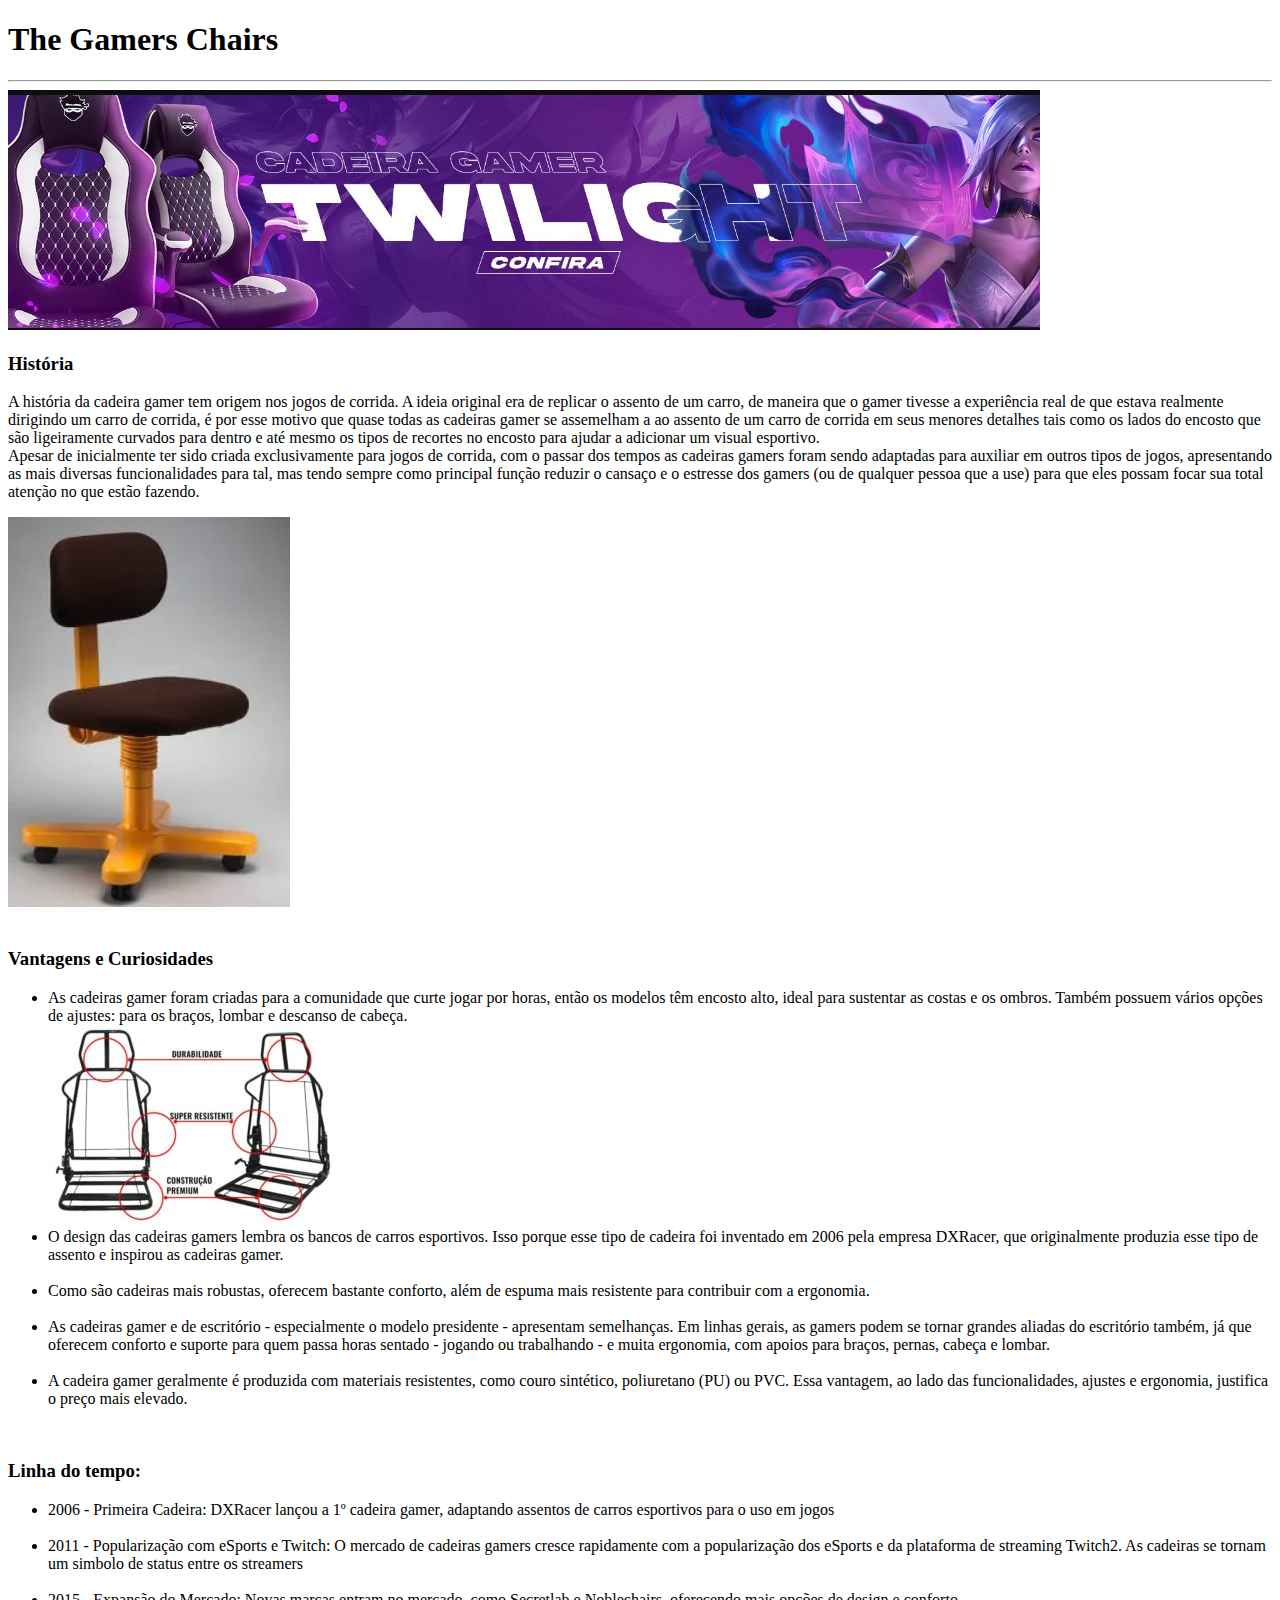
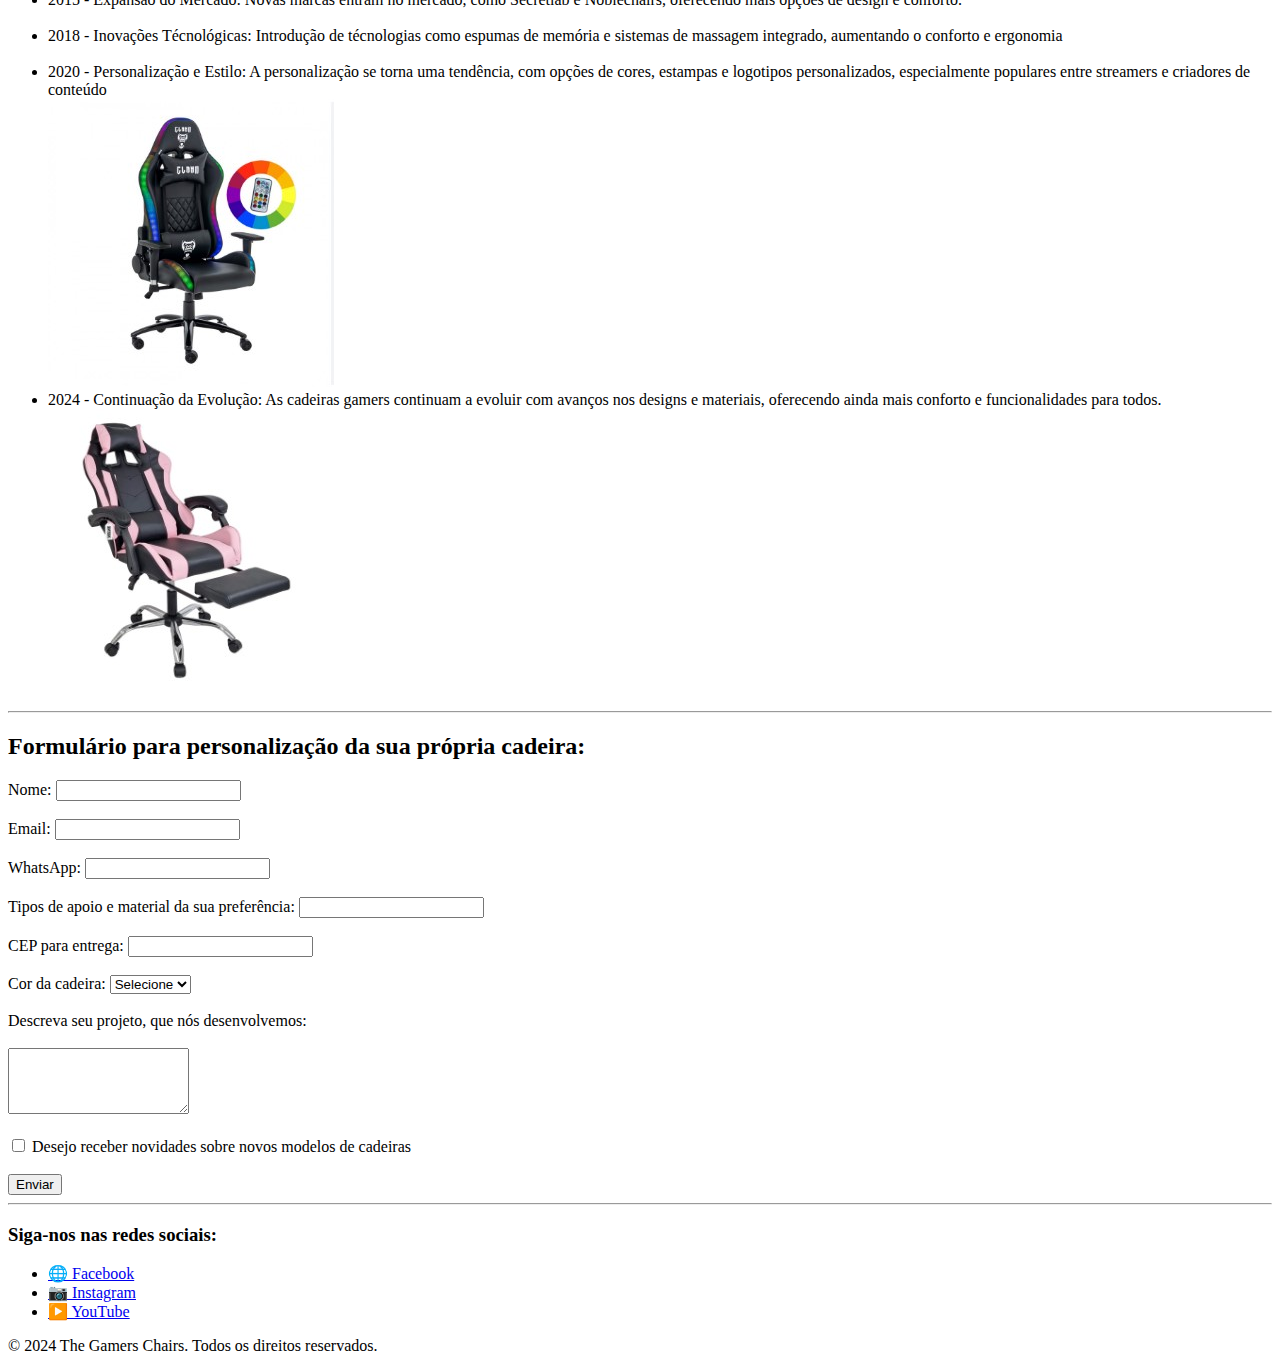
==== index2.html @ c68d02ce "Add files via upload" ====
<!DOCTYPE html>
<html lang="pt-br">

<head>
    <meta charset="UTF-8">
    <meta name="viewport" content="width=device-width, 
    initial-scale=1.0">

    <title>Gamers Chairs</title>
</head>

<body>
    <nav>
        <h1>The Gamers Chairs</h1>
        <hr>
        <img src="img.jpg" alt="Capa Gamer">

        <br>
        <p>
        <h3>História</h3>
        A história da cadeira gamer tem origem nos jogos de corrida. A ideia original era de replicar o assento de um
        carro, de maneira que o gamer tivesse a experiência real de que estava realmente dirigindo um carro de corrida,
        é por esse motivo que quase todas as cadeiras gamer se assemelham a ao assento de um carro de corrida em seus
        menores detalhes tais como os lados do encosto que são ligeiramente curvados para dentro e até mesmo os tipos de
        recortes no encosto para ajudar a adicionar um visual esportivo.
        <br> Apesar de inicialmente ter sido criada exclusivamente para jogos de corrida, com o passar dos tempos as
        cadeiras gamers foram sendo adaptadas para auxiliar em outros tipos de jogos, apresentando as mais diversas
        funcionalidades para tal, mas tendo sempre como principal função reduzir o cansaço e o estresse dos gamers (ou
        de qualquer pessoa que a use)
        para que eles possam focar sua total atenção no que estão fazendo.
        </p>
        <img src="Captura de tela 2024-09-20 233311.jpg" alt="">
    </nav>
    <br>
    <nav>
        <p>
        <h3>Vantagens e Curiosidades</h3>
        <ul>
            <li> As cadeiras gamer foram criadas para a comunidade que curte jogar por horas, então os modelos têm
                encosto alto, ideal para sustentar as costas e os ombros.
                Também possuem vários opções de ajustes: para os braços, lombar e descanso de cabeça.</li>

            <img src="Cadeira-Gamer-Raio-X-300x199-1.jpg" alt="Capa Gamer">
            <br>
            <li> O design das cadeiras gamers lembra os bancos de carros esportivos.
                Isso porque esse tipo de cadeira foi inventado em 2006 pela empresa DXRacer, que originalmente produzia
                esse tipo de assento e inspirou as cadeiras gamer.
            </li>
            <br>
            <li> Como são cadeiras mais robustas, oferecem bastante conforto, além de espuma mais resistente para
                contribuir com a ergonomia.</li>
            <br>
            <li> As cadeiras gamer e de escritório - especialmente o modelo presidente - apresentam semelhanças. Em
                linhas gerais, as gamers podem se tornar grandes aliadas do escritório também,
                já que oferecem conforto e suporte para quem passa horas sentado - jogando ou trabalhando - e muita
                ergonomia, com apoios para braços, pernas, cabeça e lombar.</li>
            <br>
            <li> A cadeira gamer geralmente é produzida com materiais resistentes, como couro sintético, poliuretano
                (PU) ou PVC.
                Essa vantagem, ao lado das funcionalidades, ajustes e ergonomia, justifica o preço mais elevado. </li>
        </ul>
        </p>
    </nav>
    <br>
    <p>
    <h3>Linha do tempo:</h3>

    <ul>
        <p>
            <li>2006 - Primeira Cadeira: DXRacer lançou a 1º cadeira gamer, adaptando assentos de carros esportivos para
                o uso em jogos </li>
            <br>
            <li>2011 - Popularização com eSports e Twitch: O mercado de cadeiras gamers cresce rapidamente com a
                popularização dos eSports e da plataforma de streaming Twitch2. As cadeiras se tornam um simbolo de
                status entre os streamers</li>
            <br>
            <li>2015 - Expansão do Mercado: Novas marcas entram no mercado, como Secretlab e Noblechairs, oferecendo
                mais opções de design e conforto.</li>
            <br>
            <li>2018 - Inovações Técnológicas: Introdução de técnologias como espumas de memória e sistemas de massagem
                integrado, aumentando o conforto e ergonomia</li>
            <br>
            <li>2020 - Personalização e Estilo: A personalização se torna uma tendência, com opções de cores, estampas e
                logotipos personalizados, especialmente populares entre streamers e criadores de conteúdo</li>
            <img src="cadeira_gamer_king_black_cl-ck047_cod._10531_2_c_pia.jpg" alt="">
            <br>
            <li>2024 - Continuação da Evolução: As cadeiras gamers continuam a evoluir com avanços nos designs e
                materiais, oferecendo ainda mais conforto e funcionalidades para todos.</li>
            <img src="Captura de tela 2024-09-20 232919.jpg" alt="">
        </p>
    </ul>

    </p>
    <hr>
    <h2>Formulário para personalização da sua própria cadeira:</h2>

    <form action="/enviar" method="Personalização">
        <label for="nome">Nome:</label>
        <input type="text" id="nome" name="nome" required>
        <br> <br>

        <label for="email">Email:</label>
        <input type="email" id="email" name="email" required>
        <br> <br>

        <label for="telefone">WhatsApp:</label>
        <input type="tel" id="telefone" name="telefone" required>
        <br> <br>

        <label for="MATERIAL">Tipos de apoio e material da sua preferência:</label>
        <input type="text" id="MATERIAL" name="MATERIAL" required>
        <br> <br>

        <label for="cidade">CEP para entrega:</label>
        <input type="text" id="cidade" name="cidade" required>
        <br> <br>

        <label for="Cor">Cor da cadeira:</label>
        <select id="cor" name="cor" required>
            <option value="">Selecione</option>
            <option value="RED">Vermelho</option>
            <option value="BLUE">Azul</option>
            <option value="BLACK">Preto</option>
            <option value="ETC">Outras</option>
        </select>
        <br> <br>

        <label for="mensagem">Descreva seu projeto, que nós desenvolvemos:</label>
        <br> <br>
        <textarea id="mensagem" name="mensagem" rows="4" required></textarea>
        <br> <br>
        <label for="newsletter">
            <input type="checkbox" id="newsletter" name="newsletter">
            Desejo receber novidades sobre novos modelos de cadeiras
        </label>
        <br> <br>
        <button type="submit">Enviar</button>
    </form>

</body>
<hr>
<footer>
    <h3>Siga-nos nas redes sociais:</h3>
    <ul class="social-icons">
        <li><a href="https://www.facebook.com" target="_blank">🌐 Facebook</a></li>
        <li><a href="https://www.instagram.com" target="_blank">📷 Instagram</a></li>
        <li><a href="https://www.youtube.com" target="_blank">▶️ YouTube</a></li>
    </ul>
    <p>&copy; 2024 The Gamers Chairs. Todos os direitos reservados.</p>
</footer>


</html>
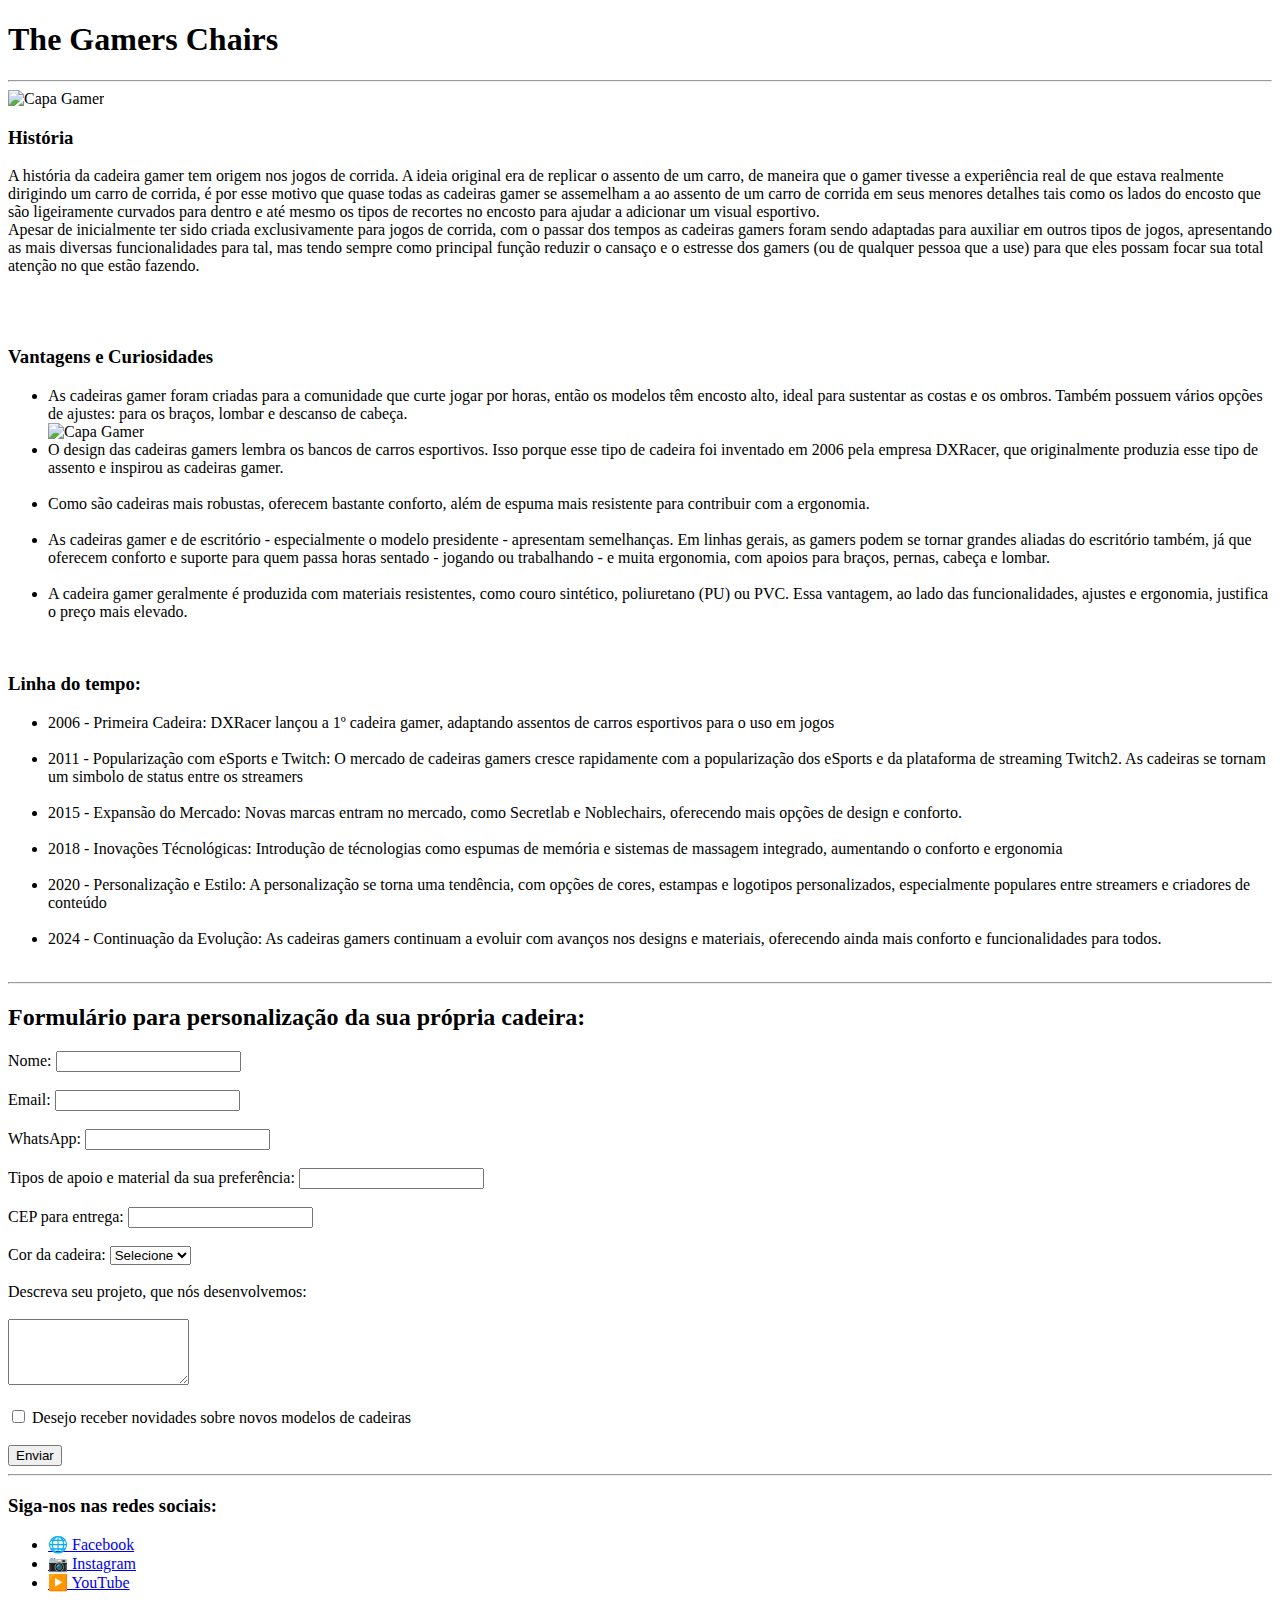
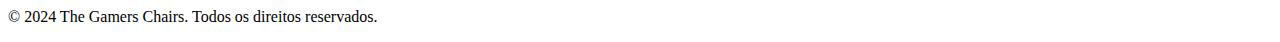
==== commit 757aa2c1: "Merge branch 'main' of https://github.com/GiovaniRocha7/Projeto_Dupla_11" ====
--- a/index2.html
+++ b/index2.html
@@ -1,153 +1,153 @@
-<!DOCTYPE html>
-<html lang="pt-br">
-
-<head>
-    <meta charset="UTF-8">
-    <meta name="viewport" content="width=device-width, 
-    initial-scale=1.0">
-
-    <title>Gamers Chairs</title>
-</head>
-
-<body>
-    <nav>
-        <h1>The Gamers Chairs</h1>
-        <hr>
-        <img src="img.jpg" alt="Capa Gamer">
-
-        <br>
-        <p>
-        <h3>História</h3>
-        A história da cadeira gamer tem origem nos jogos de corrida. A ideia original era de replicar o assento de um
-        carro, de maneira que o gamer tivesse a experiência real de que estava realmente dirigindo um carro de corrida,
-        é por esse motivo que quase todas as cadeiras gamer se assemelham a ao assento de um carro de corrida em seus
-        menores detalhes tais como os lados do encosto que são ligeiramente curvados para dentro e até mesmo os tipos de
-        recortes no encosto para ajudar a adicionar um visual esportivo.
-        <br> Apesar de inicialmente ter sido criada exclusivamente para jogos de corrida, com o passar dos tempos as
-        cadeiras gamers foram sendo adaptadas para auxiliar em outros tipos de jogos, apresentando as mais diversas
-        funcionalidades para tal, mas tendo sempre como principal função reduzir o cansaço e o estresse dos gamers (ou
-        de qualquer pessoa que a use)
-        para que eles possam focar sua total atenção no que estão fazendo.
-        </p>
-        <img src="Captura de tela 2024-09-20 233311.jpg" alt="">
-    </nav>
-    <br>
-    <nav>
-        <p>
-        <h3>Vantagens e Curiosidades</h3>
-        <ul>
-            <li> As cadeiras gamer foram criadas para a comunidade que curte jogar por horas, então os modelos têm
-                encosto alto, ideal para sustentar as costas e os ombros.
-                Também possuem vários opções de ajustes: para os braços, lombar e descanso de cabeça.</li>
-
-            <img src="Cadeira-Gamer-Raio-X-300x199-1.jpg" alt="Capa Gamer">
-            <br>
-            <li> O design das cadeiras gamers lembra os bancos de carros esportivos.
-                Isso porque esse tipo de cadeira foi inventado em 2006 pela empresa DXRacer, que originalmente produzia
-                esse tipo de assento e inspirou as cadeiras gamer.
-            </li>
-            <br>
-            <li> Como são cadeiras mais robustas, oferecem bastante conforto, além de espuma mais resistente para
-                contribuir com a ergonomia.</li>
-            <br>
-            <li> As cadeiras gamer e de escritório - especialmente o modelo presidente - apresentam semelhanças. Em
-                linhas gerais, as gamers podem se tornar grandes aliadas do escritório também,
-                já que oferecem conforto e suporte para quem passa horas sentado - jogando ou trabalhando - e muita
-                ergonomia, com apoios para braços, pernas, cabeça e lombar.</li>
-            <br>
-            <li> A cadeira gamer geralmente é produzida com materiais resistentes, como couro sintético, poliuretano
-                (PU) ou PVC.
-                Essa vantagem, ao lado das funcionalidades, ajustes e ergonomia, justifica o preço mais elevado. </li>
-        </ul>
-        </p>
-    </nav>
-    <br>
-    <p>
-    <h3>Linha do tempo:</h3>
-
-    <ul>
-        <p>
-            <li>2006 - Primeira Cadeira: DXRacer lançou a 1º cadeira gamer, adaptando assentos de carros esportivos para
-                o uso em jogos </li>
-            <br>
-            <li>2011 - Popularização com eSports e Twitch: O mercado de cadeiras gamers cresce rapidamente com a
-                popularização dos eSports e da plataforma de streaming Twitch2. As cadeiras se tornam um simbolo de
-                status entre os streamers</li>
-            <br>
-            <li>2015 - Expansão do Mercado: Novas marcas entram no mercado, como Secretlab e Noblechairs, oferecendo
-                mais opções de design e conforto.</li>
-            <br>
-            <li>2018 - Inovações Técnológicas: Introdução de técnologias como espumas de memória e sistemas de massagem
-                integrado, aumentando o conforto e ergonomia</li>
-            <br>
-            <li>2020 - Personalização e Estilo: A personalização se torna uma tendência, com opções de cores, estampas e
-                logotipos personalizados, especialmente populares entre streamers e criadores de conteúdo</li>
-            <img src="cadeira_gamer_king_black_cl-ck047_cod._10531_2_c_pia.jpg" alt="">
-            <br>
-            <li>2024 - Continuação da Evolução: As cadeiras gamers continuam a evoluir com avanços nos designs e
-                materiais, oferecendo ainda mais conforto e funcionalidades para todos.</li>
-            <img src="Captura de tela 2024-09-20 232919.jpg" alt="">
-        </p>
-    </ul>
-
-    </p>
-    <hr>
-    <h2>Formulário para personalização da sua própria cadeira:</h2>
-
-    <form action="/enviar" method="Personalização">
-        <label for="nome">Nome:</label>
-        <input type="text" id="nome" name="nome" required>
-        <br> <br>
-
-        <label for="email">Email:</label>
-        <input type="email" id="email" name="email" required>
-        <br> <br>
-
-        <label for="telefone">WhatsApp:</label>
-        <input type="tel" id="telefone" name="telefone" required>
-        <br> <br>
-
-        <label for="MATERIAL">Tipos de apoio e material da sua preferência:</label>
-        <input type="text" id="MATERIAL" name="MATERIAL" required>
-        <br> <br>
-
-        <label for="cidade">CEP para entrega:</label>
-        <input type="text" id="cidade" name="cidade" required>
-        <br> <br>
-
-        <label for="Cor">Cor da cadeira:</label>
-        <select id="cor" name="cor" required>
-            <option value="">Selecione</option>
-            <option value="RED">Vermelho</option>
-            <option value="BLUE">Azul</option>
-            <option value="BLACK">Preto</option>
-            <option value="ETC">Outras</option>
-        </select>
-        <br> <br>
-
-        <label for="mensagem">Descreva seu projeto, que nós desenvolvemos:</label>
-        <br> <br>
-        <textarea id="mensagem" name="mensagem" rows="4" required></textarea>
-        <br> <br>
-        <label for="newsletter">
-            <input type="checkbox" id="newsletter" name="newsletter">
-            Desejo receber novidades sobre novos modelos de cadeiras
-        </label>
-        <br> <br>
-        <button type="submit">Enviar</button>
-    </form>
-
-</body>
-<hr>
-<footer>
-    <h3>Siga-nos nas redes sociais:</h3>
-    <ul class="social-icons">
-        <li><a href="https://www.facebook.com" target="_blank">🌐 Facebook</a></li>
-        <li><a href="https://www.instagram.com" target="_blank">📷 Instagram</a></li>
-        <li><a href="https://www.youtube.com" target="_blank">▶️ YouTube</a></li>
-    </ul>
-    <p>&copy; 2024 The Gamers Chairs. Todos os direitos reservados.</p>
-</footer>
-
-
+<!DOCTYPE html>
+<html lang="pt-br">
+
+<head>
+    <meta charset="UTF-8">
+    <meta name="viewport" content="width=device-width, 
+    initial-scale=1.0">
+
+    <title>Gamers Chairs</title>
+</head>
+
+<body>
+    <nav>
+        <h1>The Gamers Chairs</h1>
+        <hr>
+        <img src="img.jpg" alt="Capa Gamer">
+
+        <br>
+        <p>
+        <h3>História</h3>
+        A história da cadeira gamer tem origem nos jogos de corrida. A ideia original era de replicar o assento de um
+        carro, de maneira que o gamer tivesse a experiência real de que estava realmente dirigindo um carro de corrida,
+        é por esse motivo que quase todas as cadeiras gamer se assemelham a ao assento de um carro de corrida em seus
+        menores detalhes tais como os lados do encosto que são ligeiramente curvados para dentro e até mesmo os tipos de
+        recortes no encosto para ajudar a adicionar um visual esportivo.
+        <br> Apesar de inicialmente ter sido criada exclusivamente para jogos de corrida, com o passar dos tempos as
+        cadeiras gamers foram sendo adaptadas para auxiliar em outros tipos de jogos, apresentando as mais diversas
+        funcionalidades para tal, mas tendo sempre como principal função reduzir o cansaço e o estresse dos gamers (ou
+        de qualquer pessoa que a use)
+        para que eles possam focar sua total atenção no que estão fazendo.
+        </p>
+        <img src="Captura de tela 2024-09-20 233311.jpg" alt="">
+    </nav>
+    <br>
+    <nav>
+        <p>
+        <h3>Vantagens e Curiosidades</h3>
+        <ul>
+            <li> As cadeiras gamer foram criadas para a comunidade que curte jogar por horas, então os modelos têm
+                encosto alto, ideal para sustentar as costas e os ombros.
+                Também possuem vários opções de ajustes: para os braços, lombar e descanso de cabeça.</li>
+
+            <img src="Cadeira-Gamer-Raio-X-300x199-1.jpg" alt="Capa Gamer">
+            <br>
+            <li> O design das cadeiras gamers lembra os bancos de carros esportivos.
+                Isso porque esse tipo de cadeira foi inventado em 2006 pela empresa DXRacer, que originalmente produzia
+                esse tipo de assento e inspirou as cadeiras gamer.
+            </li>
+            <br>
+            <li> Como são cadeiras mais robustas, oferecem bastante conforto, além de espuma mais resistente para
+                contribuir com a ergonomia.</li>
+            <br>
+            <li> As cadeiras gamer e de escritório - especialmente o modelo presidente - apresentam semelhanças. Em
+                linhas gerais, as gamers podem se tornar grandes aliadas do escritório também,
+                já que oferecem conforto e suporte para quem passa horas sentado - jogando ou trabalhando - e muita
+                ergonomia, com apoios para braços, pernas, cabeça e lombar.</li>
+            <br>
+            <li> A cadeira gamer geralmente é produzida com materiais resistentes, como couro sintético, poliuretano
+                (PU) ou PVC.
+                Essa vantagem, ao lado das funcionalidades, ajustes e ergonomia, justifica o preço mais elevado. </li>
+        </ul>
+        </p>
+    </nav>
+    <br>
+    <p>
+    <h3>Linha do tempo:</h3>
+
+    <ul>
+        <p>
+            <li>2006 - Primeira Cadeira: DXRacer lançou a 1º cadeira gamer, adaptando assentos de carros esportivos para
+                o uso em jogos </li>
+            <br>
+            <li>2011 - Popularização com eSports e Twitch: O mercado de cadeiras gamers cresce rapidamente com a
+                popularização dos eSports e da plataforma de streaming Twitch2. As cadeiras se tornam um simbolo de
+                status entre os streamers</li>
+            <br>
+            <li>2015 - Expansão do Mercado: Novas marcas entram no mercado, como Secretlab e Noblechairs, oferecendo
+                mais opções de design e conforto.</li>
+            <br>
+            <li>2018 - Inovações Técnológicas: Introdução de técnologias como espumas de memória e sistemas de massagem
+                integrado, aumentando o conforto e ergonomia</li>
+            <br>
+            <li>2020 - Personalização e Estilo: A personalização se torna uma tendência, com opções de cores, estampas e
+                logotipos personalizados, especialmente populares entre streamers e criadores de conteúdo</li>
+            <img src="cadeira_gamer_king_black_cl-ck047_cod._10531_2_c_pia.jpg" alt="">
+            <br>
+            <li>2024 - Continuação da Evolução: As cadeiras gamers continuam a evoluir com avanços nos designs e
+                materiais, oferecendo ainda mais conforto e funcionalidades para todos.</li>
+            <img src="Captura de tela 2024-09-20 232919.jpg" alt="">
+        </p>
+    </ul>
+
+    </p>
+    <hr>
+    <h2>Formulário para personalização da sua própria cadeira:</h2>
+
+    <form action="/enviar" method="Personalização">
+        <label for="nome">Nome:</label>
+        <input type="text" id="nome" name="nome" required>
+        <br> <br>
+
+        <label for="email">Email:</label>
+        <input type="email" id="email" name="email" required>
+        <br> <br>
+
+        <label for="telefone">WhatsApp:</label>
+        <input type="tel" id="telefone" name="telefone" required>
+        <br> <br>
+
+        <label for="MATERIAL">Tipos de apoio e material da sua preferência:</label>
+        <input type="text" id="MATERIAL" name="MATERIAL" required>
+        <br> <br>
+
+        <label for="cidade">CEP para entrega:</label>
+        <input type="text" id="cidade" name="cidade" required>
+        <br> <br>
+
+        <label for="Cor">Cor da cadeira:</label>
+        <select id="cor" name="cor" required>
+            <option value="">Selecione</option>
+            <option value="RED">Vermelho</option>
+            <option value="BLUE">Azul</option>
+            <option value="BLACK">Preto</option>
+            <option value="ETC">Outras</option>
+        </select>
+        <br> <br>
+
+        <label for="mensagem">Descreva seu projeto, que nós desenvolvemos:</label>
+        <br> <br>
+        <textarea id="mensagem" name="mensagem" rows="4" required></textarea>
+        <br> <br>
+        <label for="newsletter">
+            <input type="checkbox" id="newsletter" name="newsletter">
+            Desejo receber novidades sobre novos modelos de cadeiras
+        </label>
+        <br> <br>
+        <button type="submit">Enviar</button>
+    </form>
+
+</body>
+<hr>
+<footer>
+    <h3>Siga-nos nas redes sociais:</h3>
+    <ul class="social-icons">
+        <li><a href="https://www.facebook.com" target="_blank">🌐 Facebook</a></li>
+        <li><a href="https://www.instagram.com" target="_blank">📷 Instagram</a></li>
+        <li><a href="https://www.youtube.com" target="_blank">▶️ YouTube</a></li>
+    </ul>
+    <p>&copy; 2024 The Gamers Chairs. Todos os direitos reservados.</p>
+</footer>
+
+
 </html>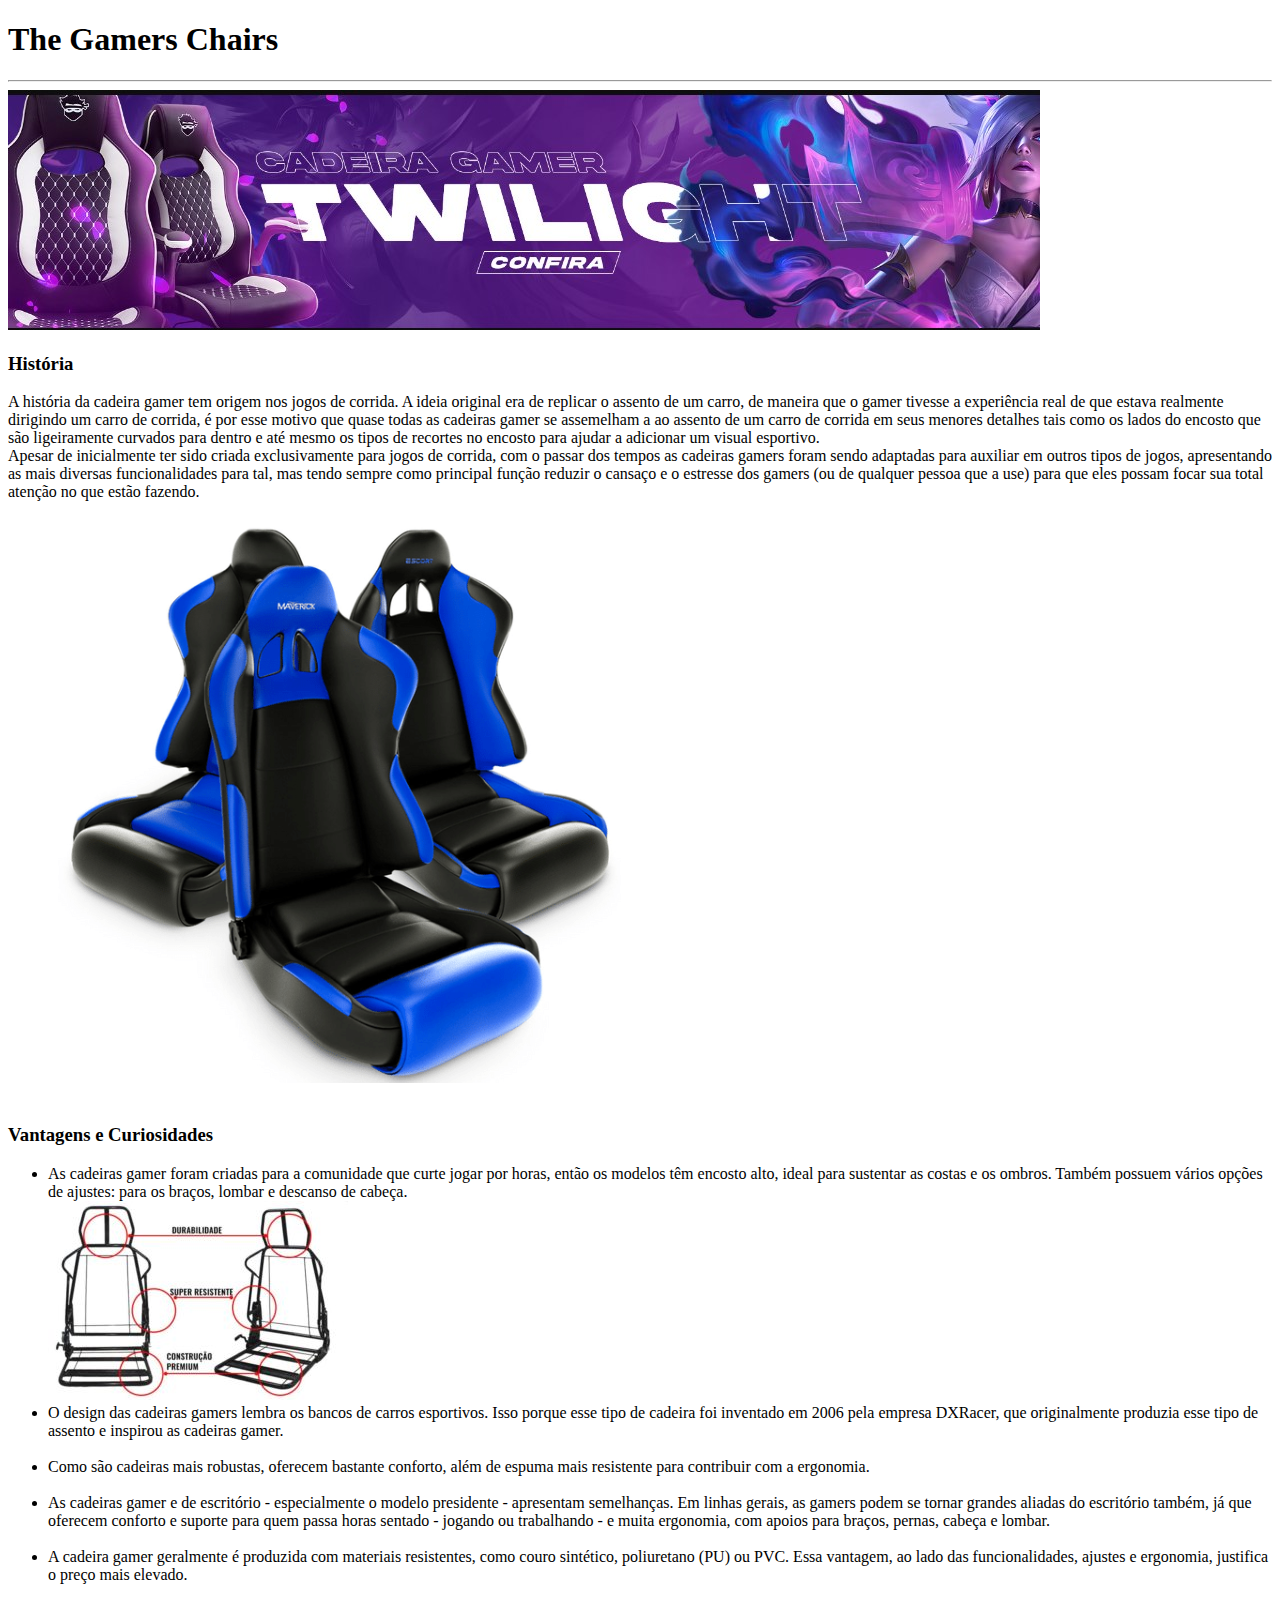
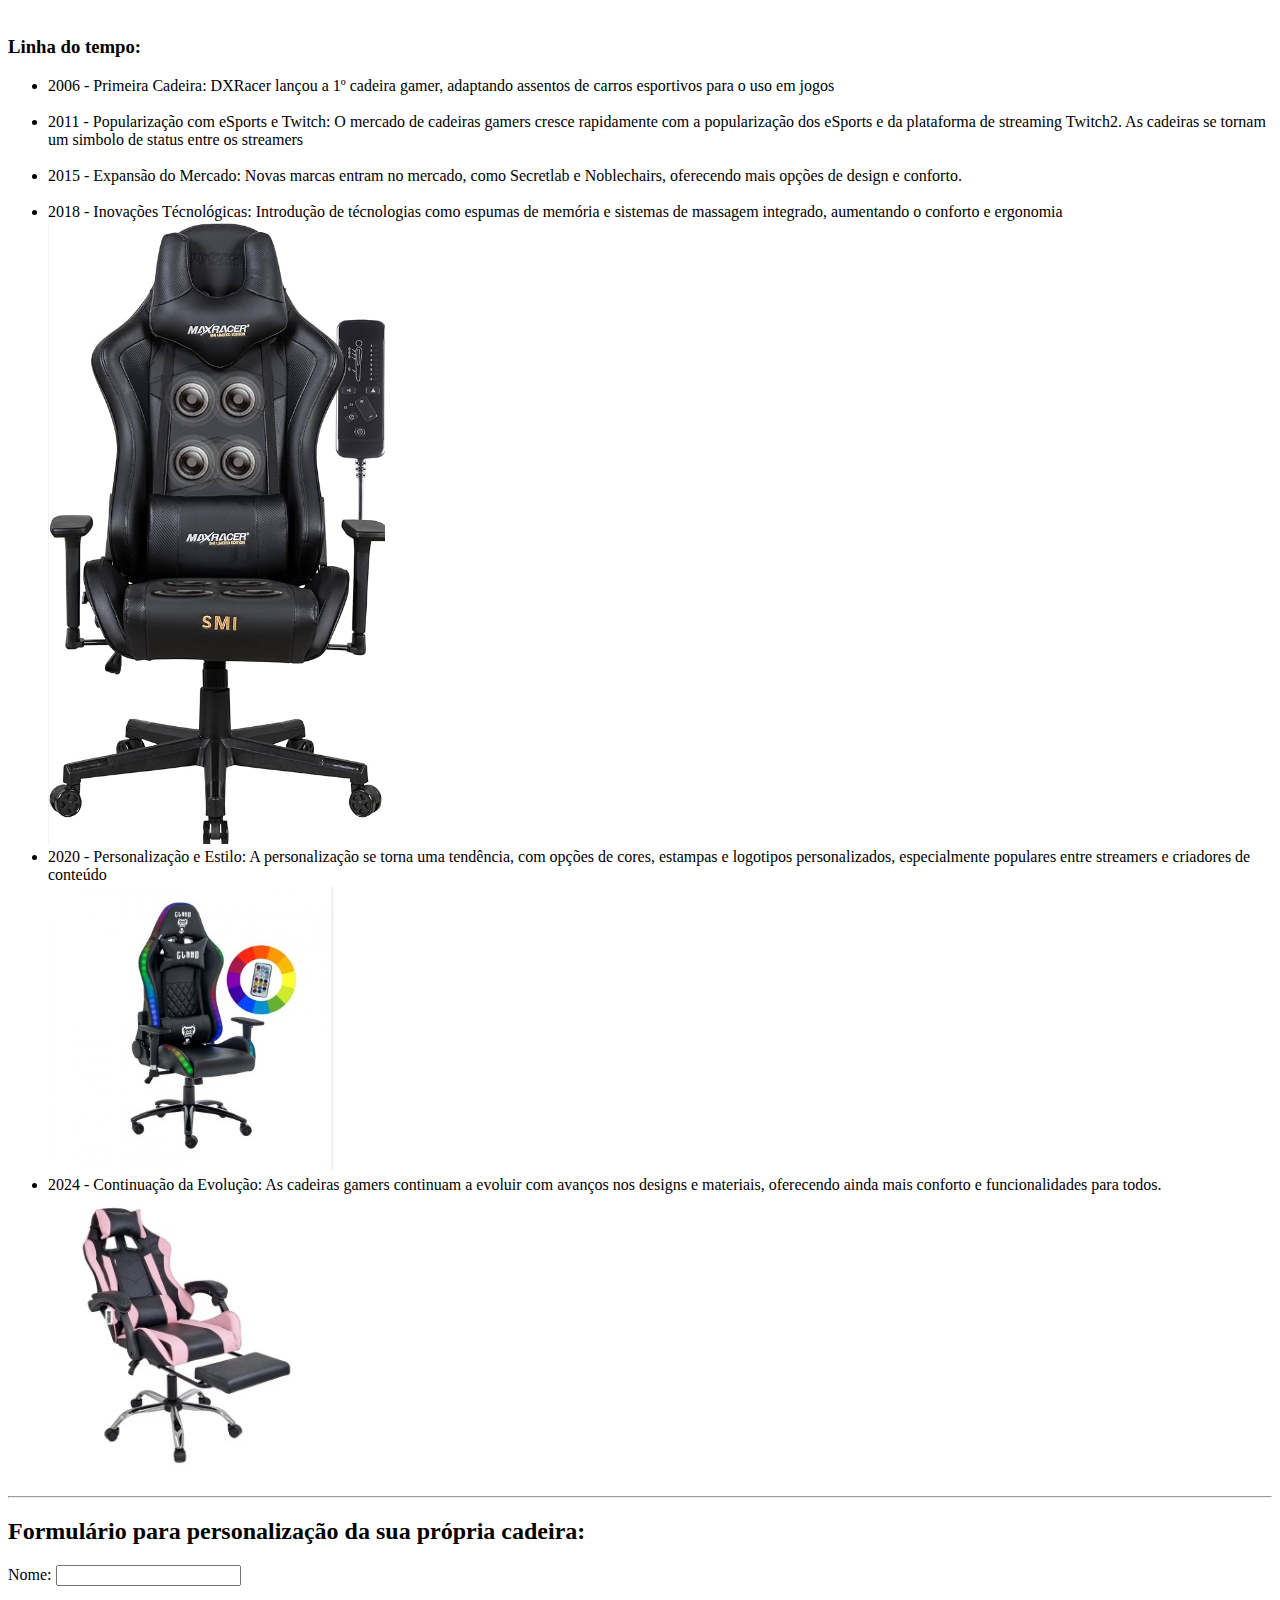
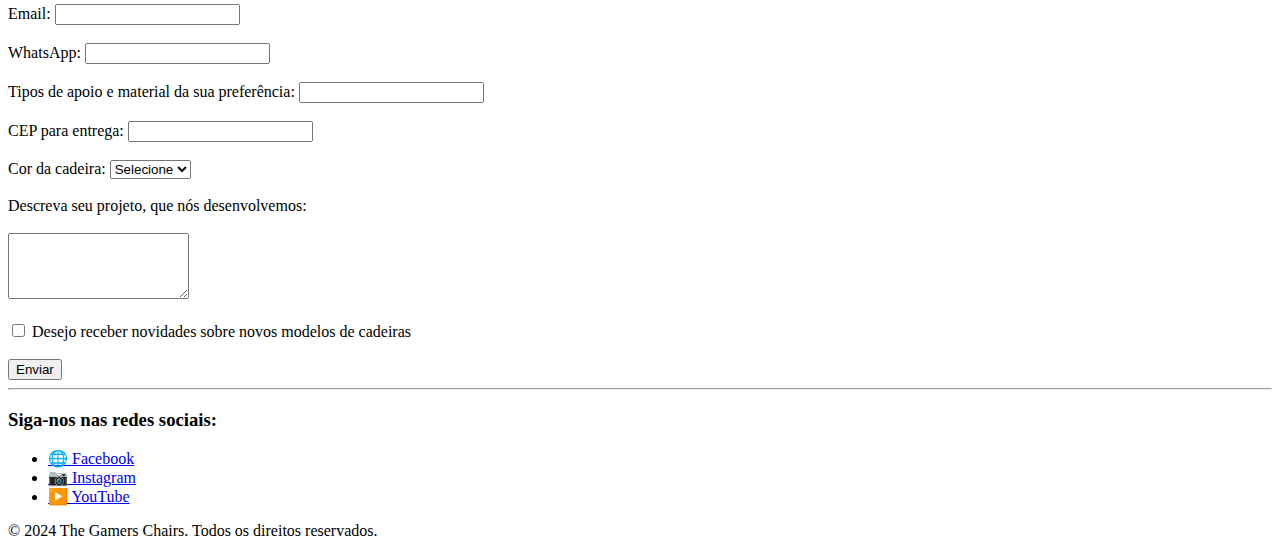
==== commit 6ffc1996: "Atualização Gamers Chairs" ====
--- a/index2.html
+++ b/index2.html
@@ -13,7 +13,7 @@
     <nav>
         <h1>The Gamers Chairs</h1>
         <hr>
-        <img src="img.jpg" alt="Capa Gamer">
+        <img src="IMG/img.jpg" alt="Capa Gamer">
 
         <br>
         <p>
@@ -29,7 +29,7 @@
         de qualquer pessoa que a use)
         para que eles possam focar sua total atenção no que estão fazendo.
         </p>
-        <img src="Captura de tela 2024-09-20 233311.jpg" alt="">
+        <img src="IMG/banco-esportivo-concha-reclinavel-personalizado-com-trilho-especifico-para-todos-os-carros-azul.png" alt="">
     </nav>
     <br>
     <nav>
@@ -40,7 +40,7 @@
                 encosto alto, ideal para sustentar as costas e os ombros.
                 Também possuem vários opções de ajustes: para os braços, lombar e descanso de cabeça.</li>
 
-            <img src="Cadeira-Gamer-Raio-X-300x199-1.jpg" alt="Capa Gamer">
+            <img src="IMG/Cadeira-Gamer-Raio-X-300x199-1.jpg" alt="Capa Gamer">
             <br>
             <li> O design das cadeiras gamers lembra os bancos de carros esportivos.
                 Isso porque esse tipo de cadeira foi inventado em 2006 pela empresa DXRacer, que originalmente produzia
@@ -79,14 +79,15 @@
             <br>
             <li>2018 - Inovações Técnológicas: Introdução de técnologias como espumas de memória e sistemas de massagem
                 integrado, aumentando o conforto e ergonomia</li>
+               <img src="./IMG/cad_massagem.png" alt="Massagem">
             <br>
             <li>2020 - Personalização e Estilo: A personalização se torna uma tendência, com opções de cores, estampas e
                 logotipos personalizados, especialmente populares entre streamers e criadores de conteúdo</li>
-            <img src="cadeira_gamer_king_black_cl-ck047_cod._10531_2_c_pia.jpg" alt="">
+            <img src="IMG/cadeira_gamer_king_black_cl-ck047_cod._10531_2_c_pia.jpg" alt="">
             <br>
             <li>2024 - Continuação da Evolução: As cadeiras gamers continuam a evoluir com avanços nos designs e
                 materiais, oferecendo ainda mais conforto e funcionalidades para todos.</li>
-            <img src="Captura de tela 2024-09-20 232919.jpg" alt="">
+            <img src="IMG/Captura de tela 2024-09-20 232919.jpg" alt="">
         </p>
     </ul>
 
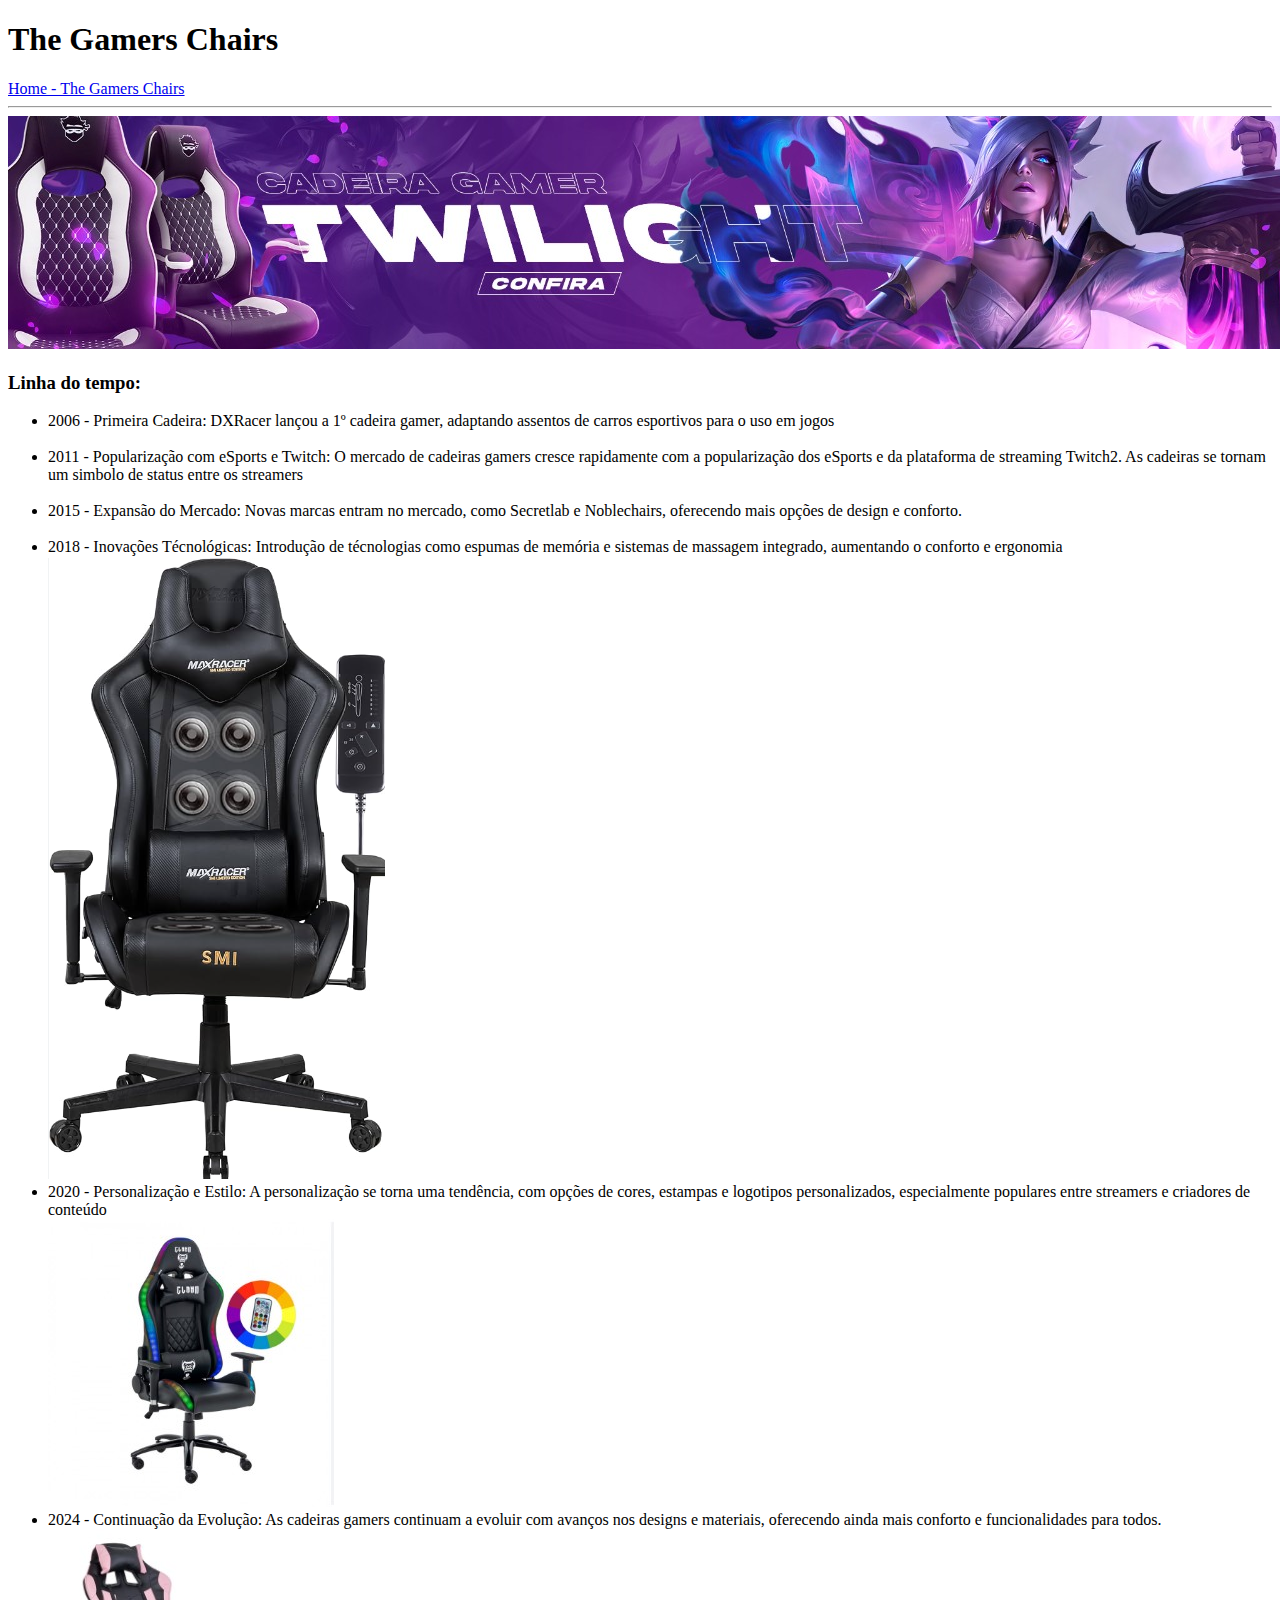
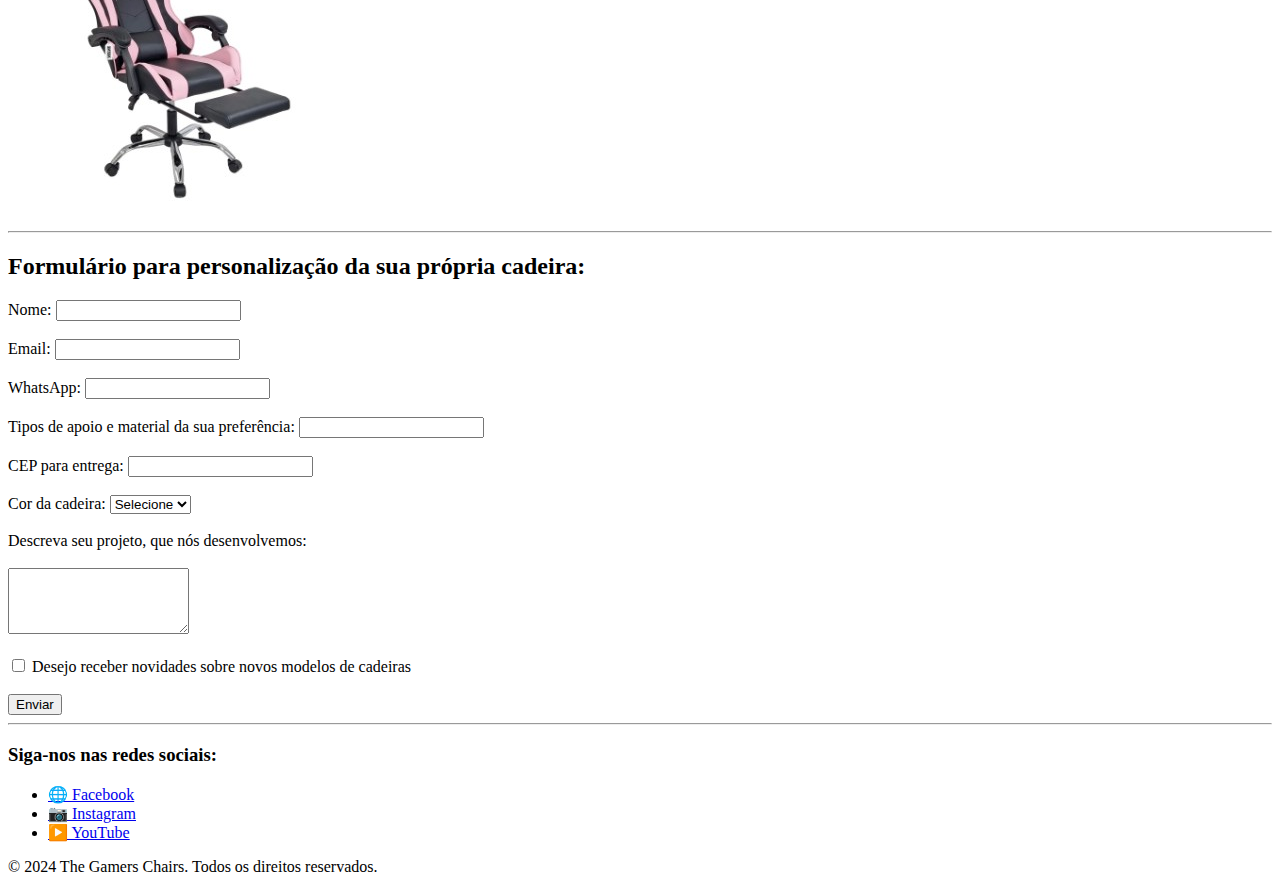
==== commit 9eb7ab7f: "Atualizações Projeto em Dupla" ====
--- a/index2.html
+++ b/index2.html
@@ -10,59 +10,12 @@
 </head>
 
 <body>
-    <nav>
-        <h1>The Gamers Chairs</h1>
+    <h1>The Gamers Chairs</h1>
+    <a href="index.html">Home - The Gamers Chairs</a>
         <hr>
-        <img src="IMG/img.jpg" alt="Capa Gamer">
+        <img src="./IMG/Capa projeto.jpg" alt="Capa Gamer">
 
         <br>
-        <p>
-        <h3>História</h3>
-        A história da cadeira gamer tem origem nos jogos de corrida. A ideia original era de replicar o assento de um
-        carro, de maneira que o gamer tivesse a experiência real de que estava realmente dirigindo um carro de corrida,
-        é por esse motivo que quase todas as cadeiras gamer se assemelham a ao assento de um carro de corrida em seus
-        menores detalhes tais como os lados do encosto que são ligeiramente curvados para dentro e até mesmo os tipos de
-        recortes no encosto para ajudar a adicionar um visual esportivo.
-        <br> Apesar de inicialmente ter sido criada exclusivamente para jogos de corrida, com o passar dos tempos as
-        cadeiras gamers foram sendo adaptadas para auxiliar em outros tipos de jogos, apresentando as mais diversas
-        funcionalidades para tal, mas tendo sempre como principal função reduzir o cansaço e o estresse dos gamers (ou
-        de qualquer pessoa que a use)
-        para que eles possam focar sua total atenção no que estão fazendo.
-        </p>
-        <img src="IMG/banco-esportivo-concha-reclinavel-personalizado-com-trilho-especifico-para-todos-os-carros-azul.png" alt="">
-    </nav>
-    <br>
-    <nav>
-        <p>
-        <h3>Vantagens e Curiosidades</h3>
-        <ul>
-            <li> As cadeiras gamer foram criadas para a comunidade que curte jogar por horas, então os modelos têm
-                encosto alto, ideal para sustentar as costas e os ombros.
-                Também possuem vários opções de ajustes: para os braços, lombar e descanso de cabeça.</li>
-
-            <img src="IMG/Cadeira-Gamer-Raio-X-300x199-1.jpg" alt="Capa Gamer">
-            <br>
-            <li> O design das cadeiras gamers lembra os bancos de carros esportivos.
-                Isso porque esse tipo de cadeira foi inventado em 2006 pela empresa DXRacer, que originalmente produzia
-                esse tipo de assento e inspirou as cadeiras gamer.
-            </li>
-            <br>
-            <li> Como são cadeiras mais robustas, oferecem bastante conforto, além de espuma mais resistente para
-                contribuir com a ergonomia.</li>
-            <br>
-            <li> As cadeiras gamer e de escritório - especialmente o modelo presidente - apresentam semelhanças. Em
-                linhas gerais, as gamers podem se tornar grandes aliadas do escritório também,
-                já que oferecem conforto e suporte para quem passa horas sentado - jogando ou trabalhando - e muita
-                ergonomia, com apoios para braços, pernas, cabeça e lombar.</li>
-            <br>
-            <li> A cadeira gamer geralmente é produzida com materiais resistentes, como couro sintético, poliuretano
-                (PU) ou PVC.
-                Essa vantagem, ao lado das funcionalidades, ajustes e ergonomia, justifica o preço mais elevado. </li>
-        </ul>
-        </p>
-    </nav>
-    <br>
-    <p>
     <h3>Linha do tempo:</h3>
 
     <ul>
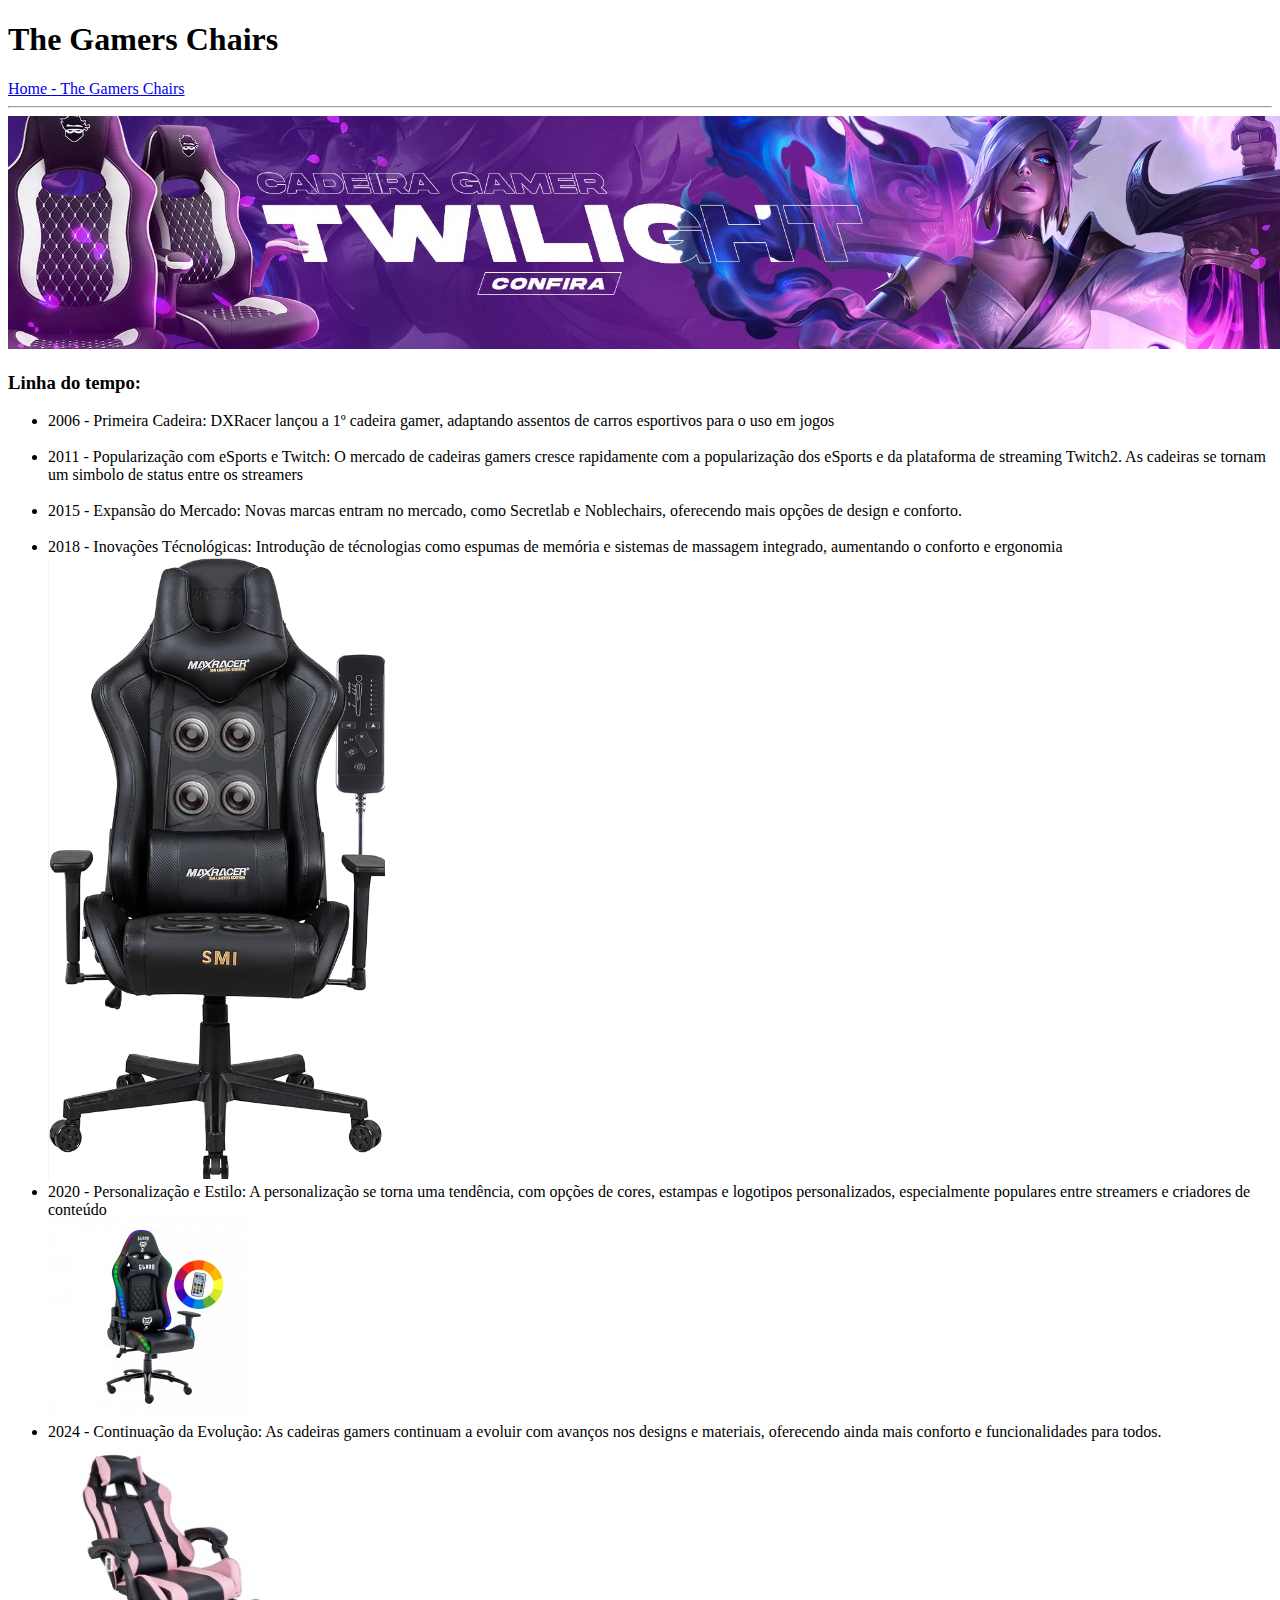
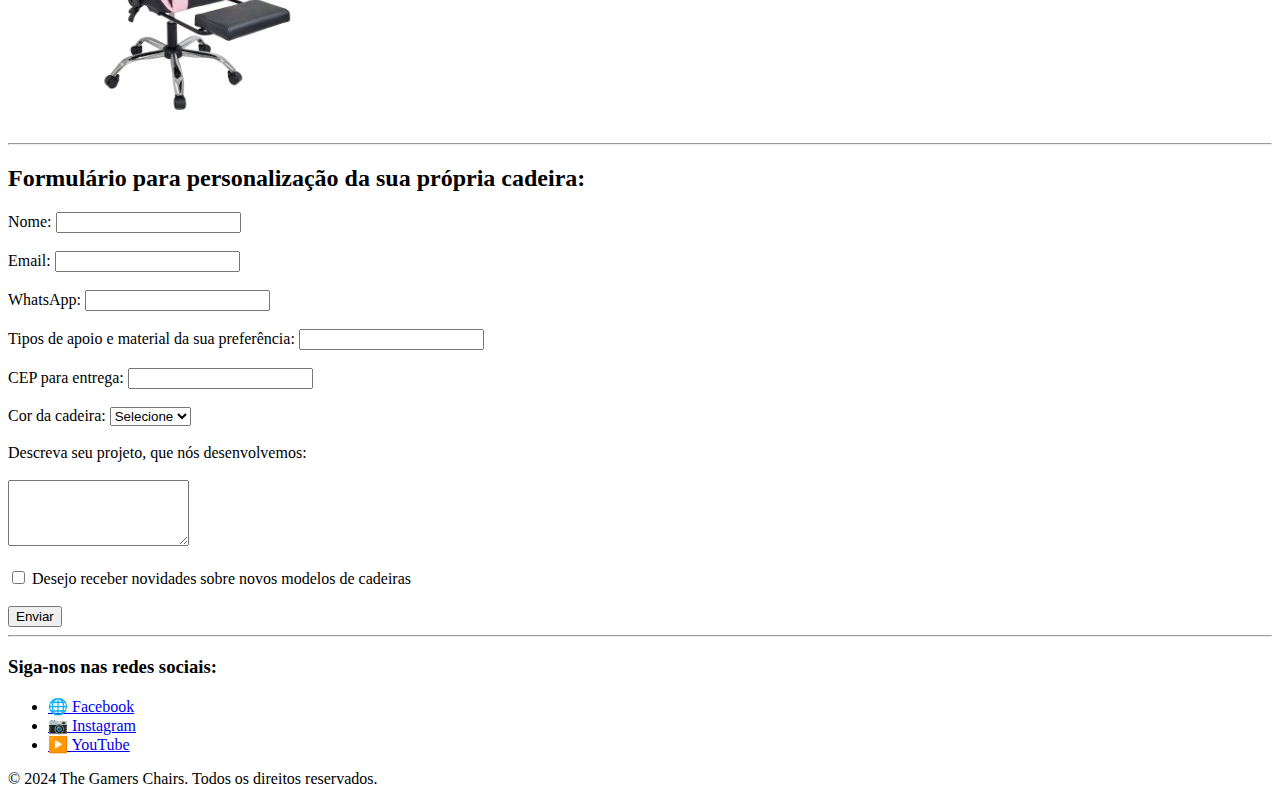
==== commit cefdf076: "Mudanças Assets" ====
--- a/index2.html
+++ b/index2.html
@@ -13,7 +13,7 @@
     <h1>The Gamers Chairs</h1>
     <a href="index.html">Home - The Gamers Chairs</a>
         <hr>
-        <img src="./IMG/Capa projeto.jpg" alt="Capa Gamer">
+        <img src="./assets/IMG/Capa projeto.jpg" alt="Capa Gamer">
 
         <br>
     <h3>Linha do tempo:</h3>
@@ -32,15 +32,15 @@
             <br>
             <li>2018 - Inovações Técnológicas: Introdução de técnologias como espumas de memória e sistemas de massagem
                 integrado, aumentando o conforto e ergonomia</li>
-               <img src="./IMG/cad_massagem.png" alt="Massagem">
+               <img src="./assets/IMG/cad_massagem.png" alt="Massagem">
             <br>
             <li>2020 - Personalização e Estilo: A personalização se torna uma tendência, com opções de cores, estampas e
                 logotipos personalizados, especialmente populares entre streamers e criadores de conteúdo</li>
-            <img src="IMG/cadeira_gamer_king_black_cl-ck047_cod._10531_2_c_pia.jpg" alt="">
+            <img src="./assets/IMG/cadeira_gamer_king_black_cl-ck047_cod._10531_2_c_pia.jpg" alt="">
             <br>
             <li>2024 - Continuação da Evolução: As cadeiras gamers continuam a evoluir com avanços nos designs e
                 materiais, oferecendo ainda mais conforto e funcionalidades para todos.</li>
-            <img src="IMG/Captura de tela 2024-09-20 232919.jpg" alt="">
+            <img src="./assets/IMG/Captura de tela 2024-09-20 232919.jpg" alt="">
         </p>
     </ul>
 
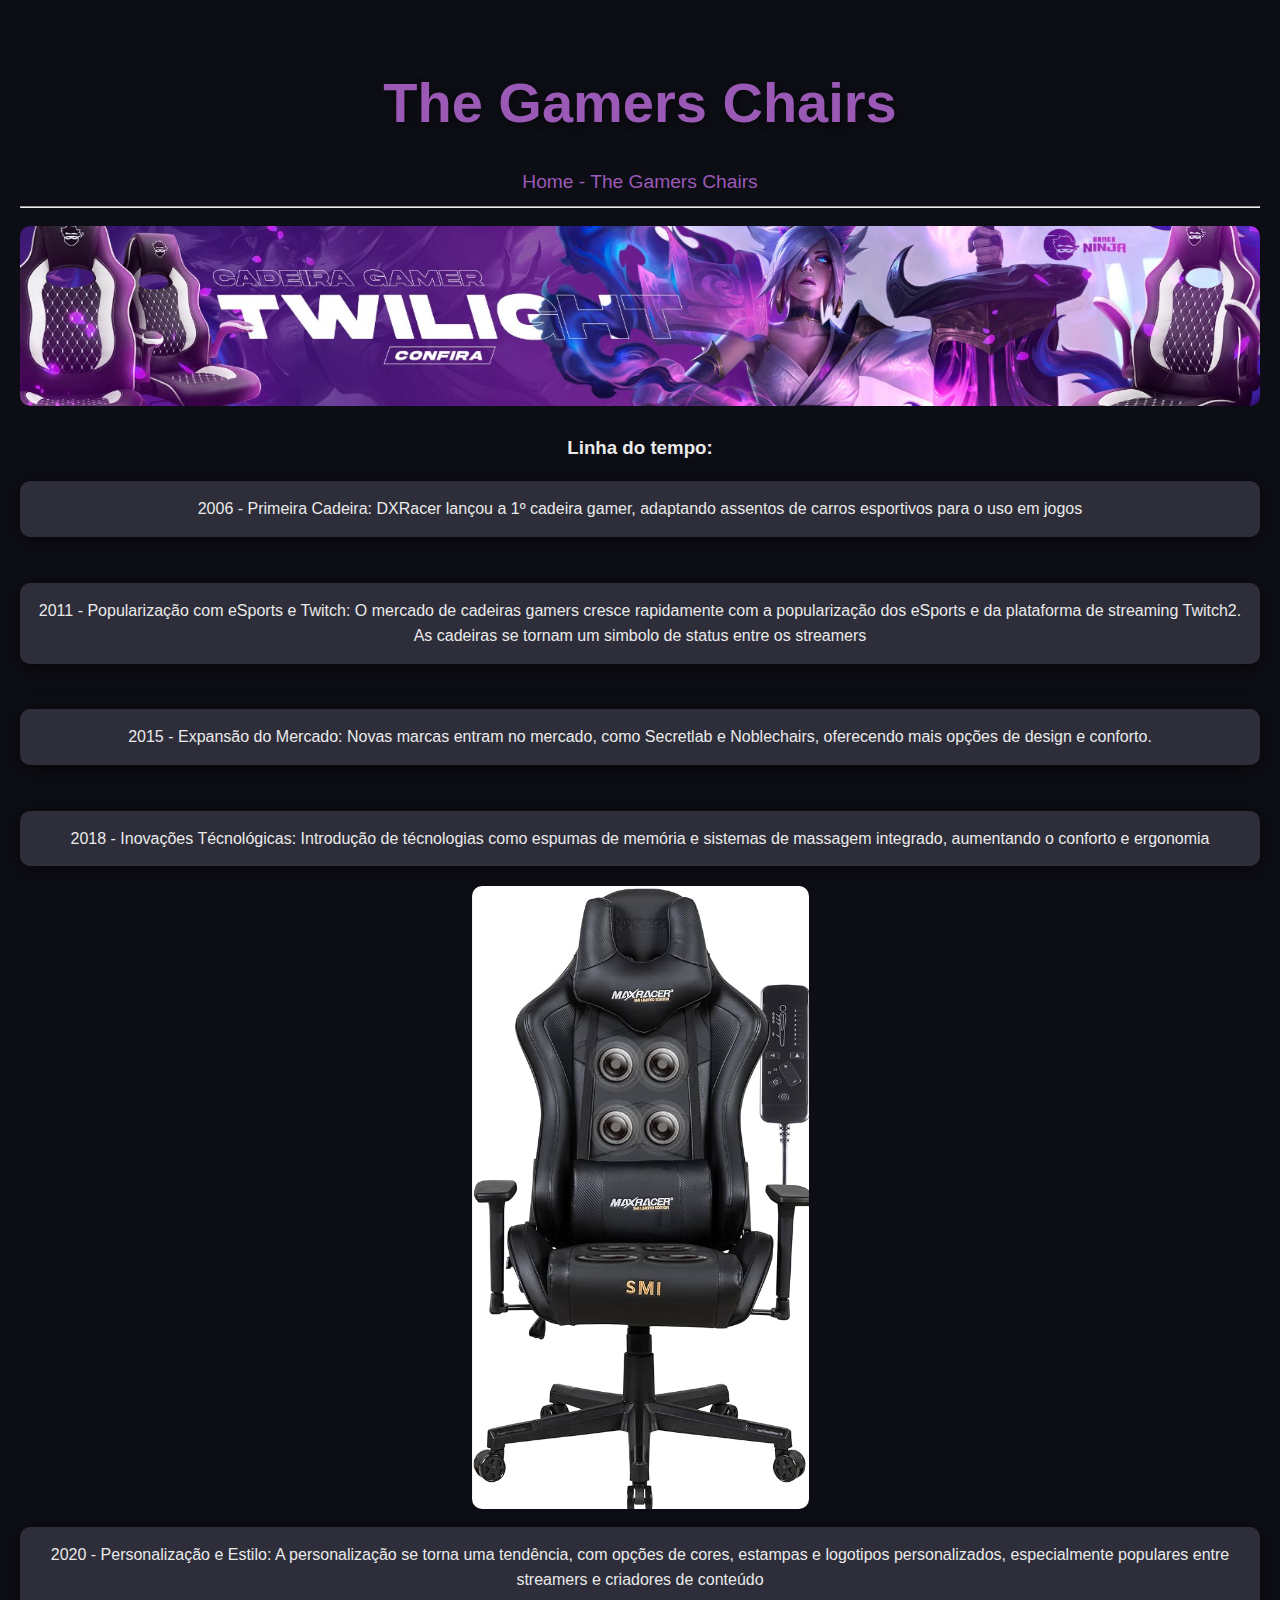
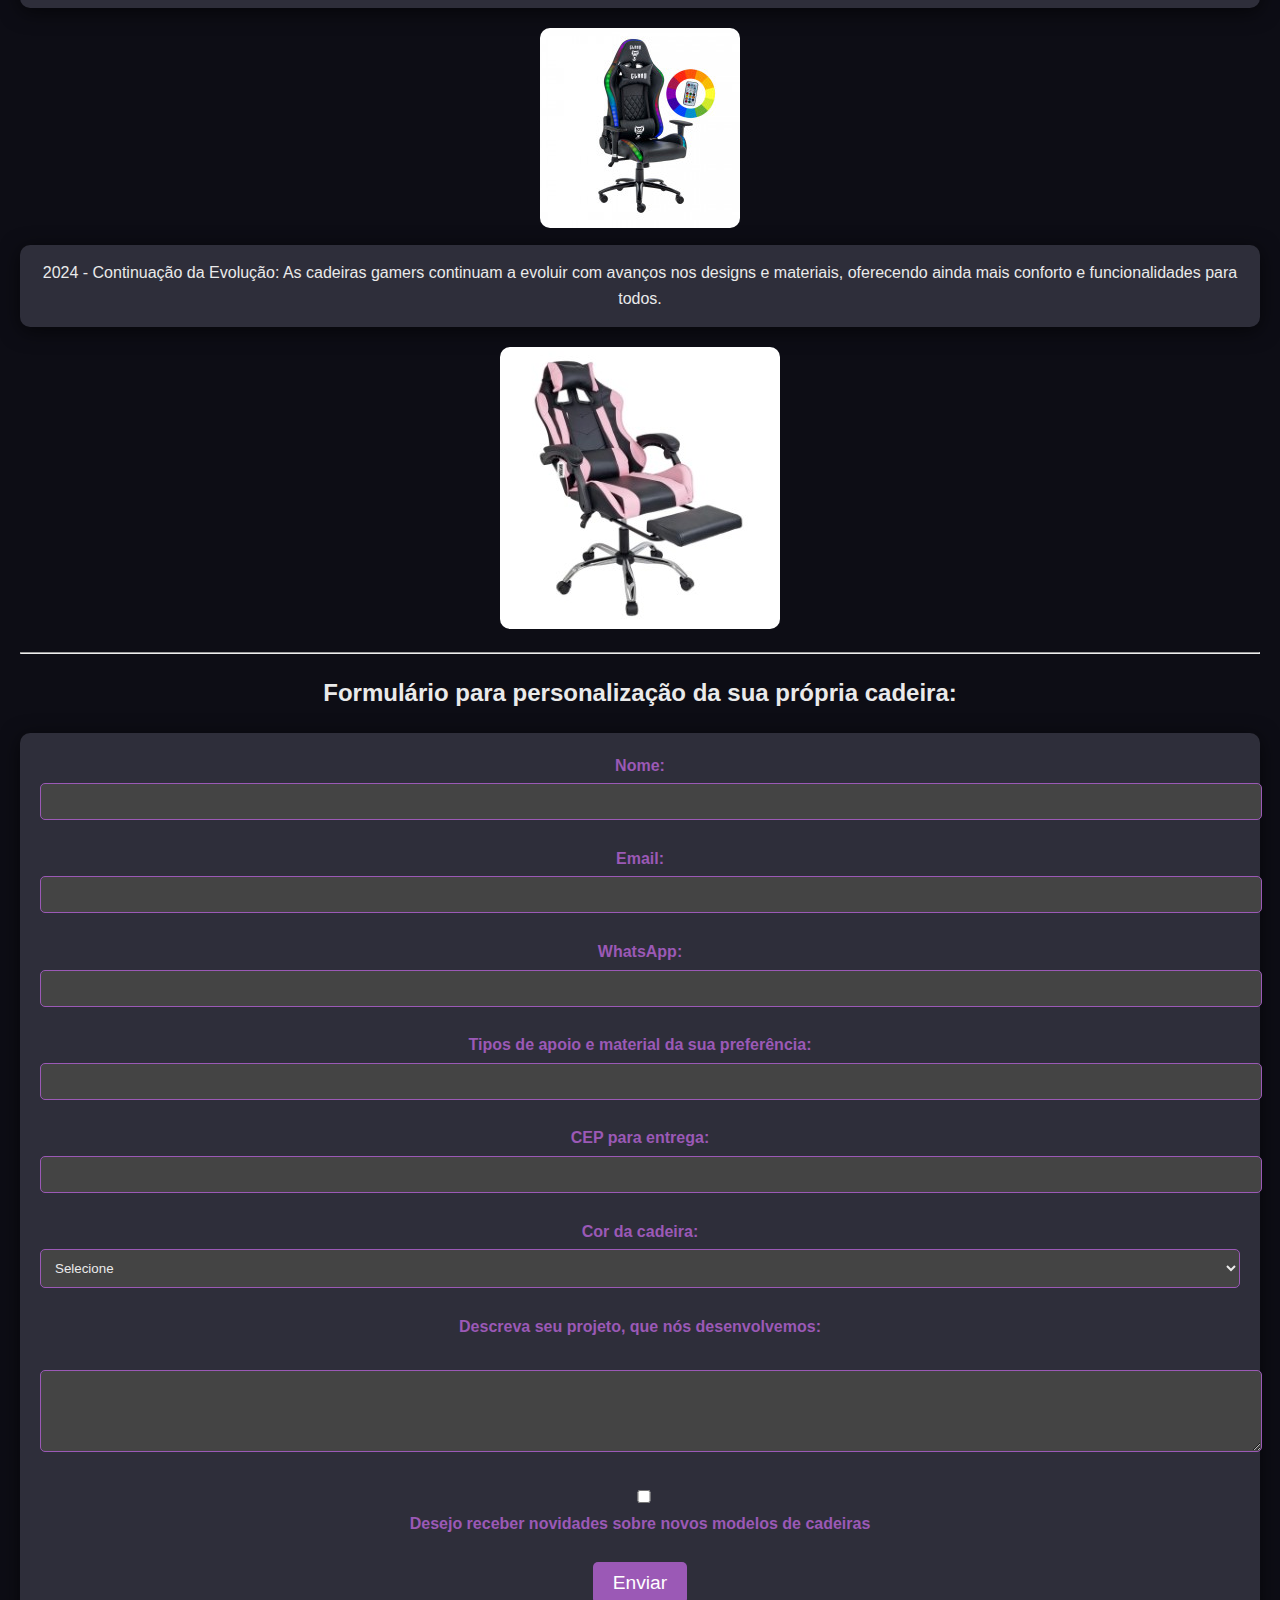
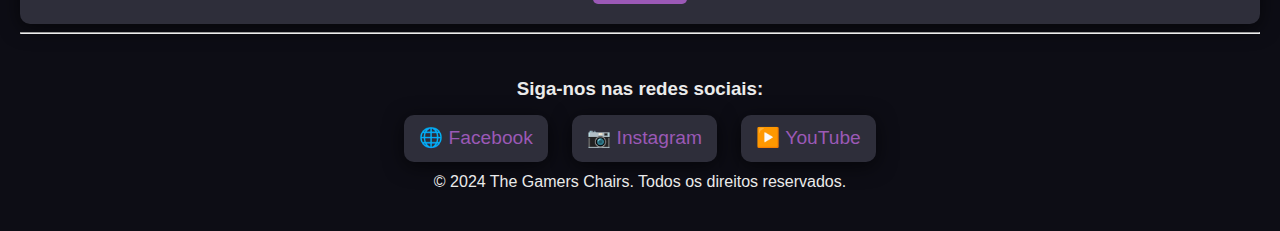
==== commit e5f73f20: "ATT css" ====
--- a/index2.html
+++ b/index2.html
@@ -5,6 +5,7 @@
     <meta charset="UTF-8">
     <meta name="viewport" content="width=device-width, 
     initial-scale=1.0">
+    <link rel="stylesheet" href="./assets/style2.css">
 
     <title>Gamers Chairs</title>
 </head>
--- a/assets/style2.css
+++ b/assets/style2.css
@@ -0,0 +1,126 @@
+
+body {
+    font-family: 'Arial', sans-serif;
+    background-color: #0d0d15; 
+    color: #eaeaea; 
+    margin: 0;
+    padding: 20px;
+    line-height: 1.6;
+    text-align: center;
+}
+
+h1 {
+    font-size: 3.5em;
+    color: #9b59b6; 
+    text-align: center;
+    margin-bottom: 20px;
+    text-shadow: 2px 2px 10px rgba(0, 0, 0, 0.5);
+}
+
+a {
+    color: #9b59b6; 
+    text-decoration: none;
+    font-size: 1.2em;
+    transition: color 0.3s;
+}
+
+a:hover {
+    color: #8e44ad; 
+}
+
+/* Estilo da linha do tempo */
+ul {
+    list-style-type: none; /* Remove os marcadores da lista */
+    padding: 0;
+}
+
+li {
+    background-color: #2e2e3a; 
+    margin: 10px 0;
+    padding: 15px;
+    border-radius: 10px;
+    box-shadow: 0 4px 20px rgba(0, 0, 0, 0.6);
+    transition: transform 0.3s;
+}
+
+li:hover {
+    transform: translateY(-5px); /* Efeito de elevação ao passar o mouse */
+}
+
+img {
+    max-width: 100%;
+    height: auto;
+    border-radius: 10px; /* Cantos arredondados */
+    margin-top: 10px;
+}
+
+form {
+    background-color: #2e2e3a; 
+    padding: 20px;
+    border-radius: 10px;
+    margin-top: 20px;
+    box-shadow: 0 4px 20px rgba(0, 0, 0, 0.6);
+}
+
+label {
+    color: #9b59b6; 
+    font-weight: bold;
+}
+
+input, select, textarea {
+    width: 100%;
+    padding: 10px;
+    margin-top: 5px;
+    border: 1px solid #9b59b6; 
+    border-radius: 5px;
+    background-color: #444; 
+    color: #eaeaea; 
+    transition: border-color 0.3s;
+}
+
+input:focus, select:focus, textarea:focus {
+    border-color: #8e44ad; 
+    outline: none;
+}
+
+
+button {
+    background-color: #9b59b6; 
+    color: white;
+    padding: 10px 20px;
+    border: none;
+    border-radius: 5px;
+    cursor: pointer;
+    font-size: 1.2em;
+    transition: background-color 0.3s, transform 0.3s;
+}
+
+button:hover {
+    background-color: #8e44ad; 
+    transform: scale(1.05); /* Efeito de aumento */
+}
+
+footer {
+    margin-top: 40px;
+    text-align: center;
+}
+
+.social-icons {
+    list-style-type: none;
+    padding: 0;
+}
+
+.social-icons li {
+    display: inline;
+    margin: 0 10px;
+}
+
+.social-icons a {
+    color: #9b59b6; 
+    text-decoration: none;
+    transition: color 0.3s;
+}
+
+.social-icons a:hover {
+    color: #8e44ad; 
+}
